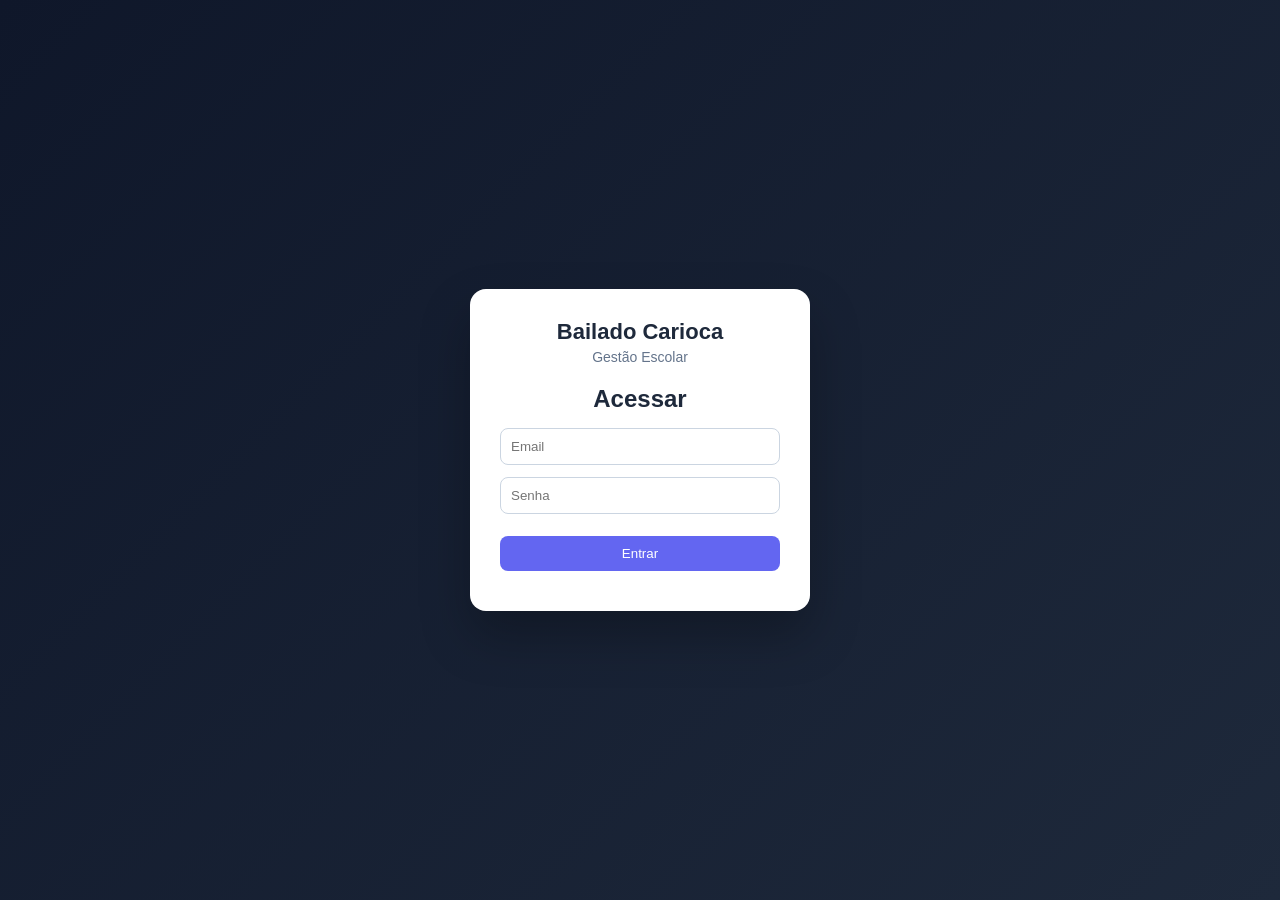
==== index.html @ 99c56ad1 "feat(ui): improve login page design and fix script tag issue" ====
<!DOCTYPE html>
<html lang="pt-BR">
<head>
  <meta charset="UTF-8" />
  <title>Bailado Carioca ERP - Login</title>
  <link rel="stylesheet" href="/css/style.css">
</head>

<body>

<div class="login-page">

  <div class="login-card">

    <div class="login-header">
      <h1>Bailado Carioca</h1>
      <p>Gestão Escolar</p>
    </div>

    <div class="login-body">

      <h2>Acessar</h2>

      <div class="input-group">
        <input type="email" id="email" placeholder="Email">
      </div>

      <div class="input-group">
        <input type="password" id="password" placeholder="Senha">
      </div>

      <button id="loginBtn" class="login-btn">Entrar</button>

      <div id="error-message" class="login-error"></div>

    </div>

  </div>

</div>

<script src="js/api.js"></script>
<script src="js/auth.js"></script>

</body>
</html>
---- css/style.css ----
/* =========================
   RESET
========================= */
* {
  margin: 0;
  padding: 0;
  box-sizing: border-box;
}

/* =========================
   BASE
========================= */
body {
  font-family: 'Segoe UI', Arial, sans-serif;
  background: #f4f6f9;
  color: #1f2937;
  min-height: 100vh;
}

/* =========================
   LAYOUT
========================= */
.app {
  display: flex;
  flex-direction: column;
  min-height: 100vh;
}

.header {
  height: 60px;
  background: #1f2937;
  color: white;
  display: flex;
  align-items: center;
  justify-content: space-between;
  padding: 0 20px;
  font-weight: 600;
}

.layout {
  flex: 1;
  display: flex;
}

.sidebar {
  width: 240px;
  background: #111827;
  padding-top: 20px;
}

.sidebar li {
  padding: 14px 20px;
  color: #cbd5e1;
  cursor: pointer;
  transition: 0.2s;
}

.sidebar li:hover {
  background: #1f2937;
  color: white;
}

.sidebar li.active {
  background: #4f46e5;
  color: white;
}

/* =========================
   CONTENT
========================= */
#content {
  flex: 1;
  padding: 30px;
  overflow-y: auto;
}

/* =========================
   CARD
========================= */
.card {
  background: white;
  border-radius: 14px;
  padding: 20px;
  box-shadow: 0 6px 18px rgba(0,0,0,0.05);
  margin-bottom: 20px;
}

/* HEADER DENTRO DO CARD */
.card-header {
  margin-bottom: 14px;
}

.card-header h3 {
  font-size: 16px;
  font-weight: 600;
}

/* =========================
   BUTTON
========================= */
button {
  background: #4f46e5;
  color: white;
  border: none;
  padding: 10px 14px;
  border-radius: 8px;
  cursor: pointer;
  transition: 0.2s;
}

button:hover {
  background: #4338ca;
}

/* =========================
   DASHBOARD
========================= */
.dashboard h2 {
  font-size: 26px;
  font-weight: 700;
  margin-bottom: 20px;
}

/* HEADER DO DASHBOARD */
.page-header {
  margin-bottom: 20px;
}

.page-header p {
  font-size: 13px;
  color: #6b7280;
}

/* =========================
   KPI
========================= */
.metrics {
  display: grid;
  grid-template-columns: repeat(auto-fit, minmax(220px,1fr));
  gap: 16px;
  margin-bottom: 24px;
}

.metric-card {
  background: white;
  border-radius: 12px;
  padding: 18px;
  border: 1px solid #e5e7eb;
  transition: 0.2s;
}

.metric-card:hover {
  transform: translateY(-2px);
  box-shadow: 0 10px 24px rgba(0,0,0,0.08);
}

.metric-title {
  font-size: 12px;
  color: #9ca3af;
}

.metric-value {
  font-size: 30px;
  font-weight: 700;
  margin: 4px 0;
}

.metric-sub {
  font-size: 12px;
  color: #6b7280;
}

/* =========================
   DRE
========================= */
.dre-grid {
  display: grid;
  grid-template-columns: repeat(3,1fr);
  gap: 16px;
  margin-top: 10px;
}

.dre-item {
  background: #f9fafb;
  padding: 14px;
  border-radius: 10px;
}

.dre-item span {
  font-size: 12px;
  color: #6b7280;
}

.dre-item strong {
  font-size: 18px;
  margin-top: 4px;
  display: block;
}

.receita strong { color: #16a34a; }
.despesa strong { color: #dc2626; }
.resultado strong { color: #2563eb; }

/* =========================
   CHART (CORRIGIDO)
========================= */
.chart-container {
  position: relative;
  width: 100%;
  height: 260px;
}

.chart-container canvas {
  width: 100% !important;
  height: 100% !important;
}

/* =========================
   ACTIONS
========================= */
.actions {
  display: flex;
  gap: 10px;
}

/* =========================
   LOGIN (CORRIGIDO)
========================= */
body.login {
  display: flex;
  align-items: center;
  justify-content: center;
  height: 100vh;
  background: linear-gradient(135deg, #1f2937, #111827);
}

body.login form {
  background: white;
  padding: 36px;
  border-radius: 16px;
  width: 360px;
  box-shadow: 0 25px 60px rgba(0,0,0,0.25);
}

body.login h2 {
  margin-bottom: 20px;
}

.form-control {
  width: 100%;
  padding: 10px;
  border-radius: 8px;
  border: 1px solid #d1d5db;
  margin-bottom: 14px;
}

/* LOGIN PAGE */
.login-page {
  display: flex;
  align-items: center;
  justify-content: center;
  height: 100vh;
  background: #f5f6fa;
}

.login-card {
  width: 360px;
  background: #ffffff;
  border-radius: 12px;
  padding: 32px;
  box-shadow: 0 10px 25px rgba(0,0,0,0.08);
}

.login-header h1 {
  margin: 0;
  font-size: 22px;
}

.login-header p {
  margin: 4px 0 20px;
  color: #777;
}

.login-body h2 {
  margin-bottom: 16px;
}

.input-group {
  margin-bottom: 12px;
}

.input-group input {
  width: 100%;
  padding: 10px;
  border-radius: 6px;
  border: 1px solid #ddd;
}

.login-btn {
  width: 100%;
  padding: 10px;
  background: #6c5ce7;
  color: white;
  border: none;
  border-radius: 6px;
  cursor: pointer;
}

.login-btn:hover {
  background: #5a4bd6;
}

/* ===============================
   LOGIN PAGE
   =============================== */

.login-page {
  height: 100vh;
  display: flex;
  justify-content: center;
  align-items: center;
  background: linear-gradient(135deg, #0f172a, #1e293b);
}

.login-card {
  width: 340px;
  background: #fff;
  border-radius: 16px;
  padding: 30px;
  box-shadow: 0 25px 50px rgba(0,0,0,0.25);
}

.login-header {
  text-align: center;
  margin-bottom: 20px;
}

.login-header h1 {
  font-size: 22px;
  color: #1e293b;
}

.login-header p {
  font-size: 14px;
  color: #64748b;
}

.login-body h2 {
  text-align: center;
  margin-bottom: 15px;
  color: #1e293b;
}

.input-group {
  margin-bottom: 12px;
}

.input-group input {
  width: 100%;
  padding: 10px;
  border-radius: 8px;
  border: 1px solid #cbd5e1;
  outline: none;
}

.input-group input:focus {
  border-color: #6366f1;
}

.login-btn {
  width: 100%;
  padding: 10px;
  background: #6366f1;
  color: white;
  border: none;
  border-radius: 8px;
  cursor: pointer;
  margin-top: 10px;
  font-weight: 500;
}

.login-btn:hover {
  background: #4f46e5;
}

.login-error {
  margin-top: 10px;
  color: red;
  text-align: center;
  font-size: 13px;
}
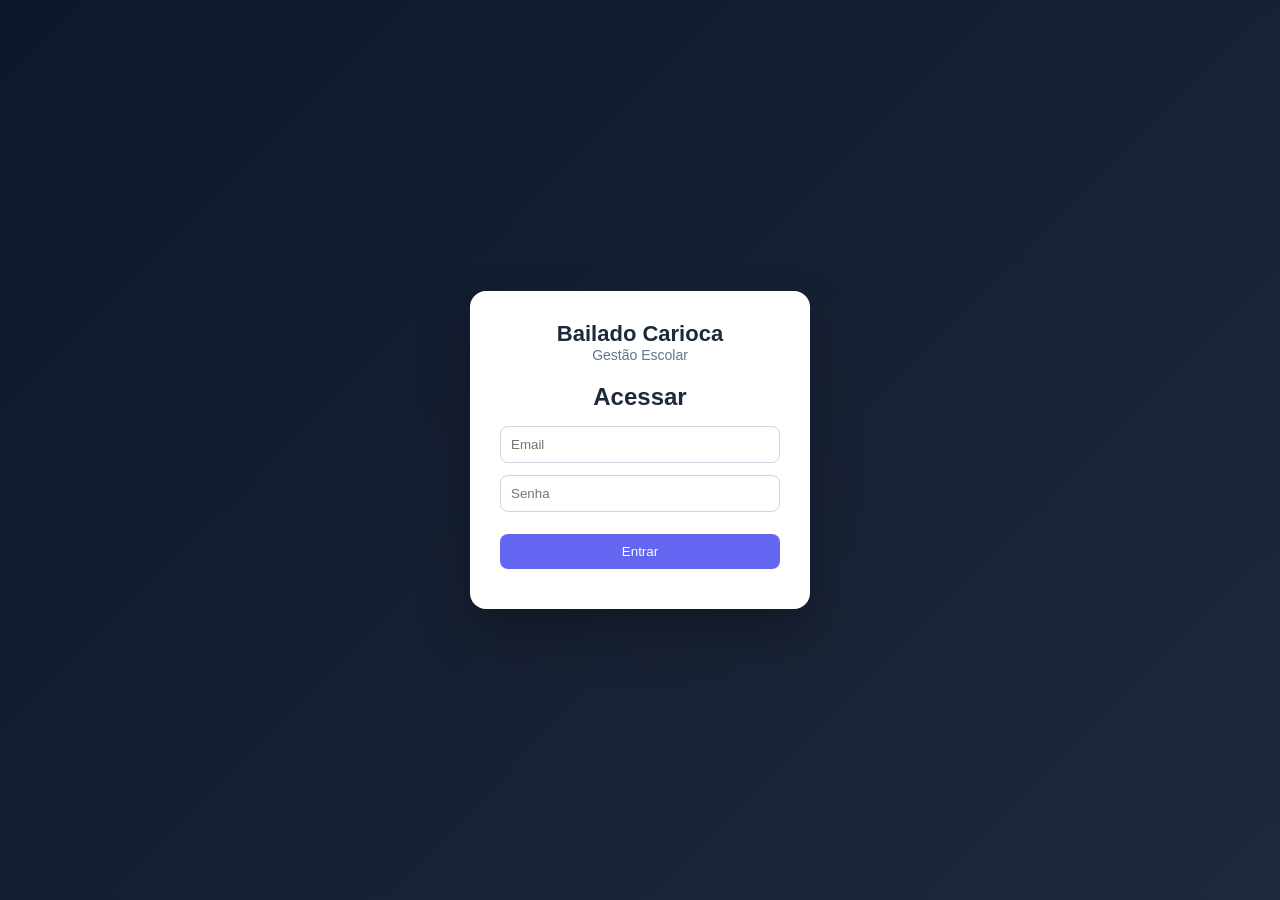
==== commit 6dee0861: "feat(ui): add global toast function" ====
--- a/index.html
+++ b/index.html
@@ -39,8 +39,15 @@
 
 </div>
 
+<div id="toastContainer" class="toast-container"></div>
+
+
+
+<script src="js/utils.js"></script>
 <script src="js/api.js"></script>
 <script src="js/auth.js"></script>
 
+
+
 </body>
 </html>
--- a/css/style.css
+++ b/css/style.css
@@ -1,391 +1,12 @@
-/* =========================
-   RESET
-========================= */
-* {
-  margin: 0;
-  padding: 0;
-  box-sizing: border-box;
-}
+@import "./variables.css";
+@import "./base.css";
+@import "./layout.css";
+@import "./components.css";
 
-/* =========================
-   BASE
-========================= */
-body {
-  font-family: 'Segoe UI', Arial, sans-serif;
-  background: #f4f6f9;
-  color: #1f2937;
-  min-height: 100vh;
-}
+@import "./pages/students.css";
+@import "./pages/dashboard.css";
+@import "./pages/finance.css";
+@import "./pages/login.css";
+@import "./pages/classes.css";
+@import "./pages/enrollments.css";
 
-/* =========================
-   LAYOUT
-========================= */
-.app {
-  display: flex;
-  flex-direction: column;
-  min-height: 100vh;
-}
-
-.header {
-  height: 60px;
-  background: #1f2937;
-  color: white;
-  display: flex;
-  align-items: center;
-  justify-content: space-between;
-  padding: 0 20px;
-  font-weight: 600;
-}
-
-.layout {
-  flex: 1;
-  display: flex;
-}
-
-.sidebar {
-  width: 240px;
-  background: #111827;
-  padding-top: 20px;
-}
-
-.sidebar li {
-  padding: 14px 20px;
-  color: #cbd5e1;
-  cursor: pointer;
-  transition: 0.2s;
-}
-
-.sidebar li:hover {
-  background: #1f2937;
-  color: white;
-}
-
-.sidebar li.active {
-  background: #4f46e5;
-  color: white;
-}
-
-/* =========================
-   CONTENT
-========================= */
-#content {
-  flex: 1;
-  padding: 30px;
-  overflow-y: auto;
-}
-
-/* =========================
-   CARD
-========================= */
-.card {
-  background: white;
-  border-radius: 14px;
-  padding: 20px;
-  box-shadow: 0 6px 18px rgba(0,0,0,0.05);
-  margin-bottom: 20px;
-}
-
-/* HEADER DENTRO DO CARD */
-.card-header {
-  margin-bottom: 14px;
-}
-
-.card-header h3 {
-  font-size: 16px;
-  font-weight: 600;
-}
-
-/* =========================
-   BUTTON
-========================= */
-button {
-  background: #4f46e5;
-  color: white;
-  border: none;
-  padding: 10px 14px;
-  border-radius: 8px;
-  cursor: pointer;
-  transition: 0.2s;
-}
-
-button:hover {
-  background: #4338ca;
-}
-
-/* =========================
-   DASHBOARD
-========================= */
-.dashboard h2 {
-  font-size: 26px;
-  font-weight: 700;
-  margin-bottom: 20px;
-}
-
-/* HEADER DO DASHBOARD */
-.page-header {
-  margin-bottom: 20px;
-}
-
-.page-header p {
-  font-size: 13px;
-  color: #6b7280;
-}
-
-/* =========================
-   KPI
-========================= */
-.metrics {
-  display: grid;
-  grid-template-columns: repeat(auto-fit, minmax(220px,1fr));
-  gap: 16px;
-  margin-bottom: 24px;
-}
-
-.metric-card {
-  background: white;
-  border-radius: 12px;
-  padding: 18px;
-  border: 1px solid #e5e7eb;
-  transition: 0.2s;
-}
-
-.metric-card:hover {
-  transform: translateY(-2px);
-  box-shadow: 0 10px 24px rgba(0,0,0,0.08);
-}
-
-.metric-title {
-  font-size: 12px;
-  color: #9ca3af;
-}
-
-.metric-value {
-  font-size: 30px;
-  font-weight: 700;
-  margin: 4px 0;
-}
-
-.metric-sub {
-  font-size: 12px;
-  color: #6b7280;
-}
-
-/* =========================
-   DRE
-========================= */
-.dre-grid {
-  display: grid;
-  grid-template-columns: repeat(3,1fr);
-  gap: 16px;
-  margin-top: 10px;
-}
-
-.dre-item {
-  background: #f9fafb;
-  padding: 14px;
-  border-radius: 10px;
-}
-
-.dre-item span {
-  font-size: 12px;
-  color: #6b7280;
-}
-
-.dre-item strong {
-  font-size: 18px;
-  margin-top: 4px;
-  display: block;
-}
-
-.receita strong { color: #16a34a; }
-.despesa strong { color: #dc2626; }
-.resultado strong { color: #2563eb; }
-
-/* =========================
-   CHART (CORRIGIDO)
-========================= */
-.chart-container {
-  position: relative;
-  width: 100%;
-  height: 260px;
-}
-
-.chart-container canvas {
-  width: 100% !important;
-  height: 100% !important;
-}
-
-/* =========================
-   ACTIONS
-========================= */
-.actions {
-  display: flex;
-  gap: 10px;
-}
-
-/* =========================
-   LOGIN (CORRIGIDO)
-========================= */
-body.login {
-  display: flex;
-  align-items: center;
-  justify-content: center;
-  height: 100vh;
-  background: linear-gradient(135deg, #1f2937, #111827);
-}
-
-body.login form {
-  background: white;
-  padding: 36px;
-  border-radius: 16px;
-  width: 360px;
-  box-shadow: 0 25px 60px rgba(0,0,0,0.25);
-}
-
-body.login h2 {
-  margin-bottom: 20px;
-}
-
-.form-control {
-  width: 100%;
-  padding: 10px;
-  border-radius: 8px;
-  border: 1px solid #d1d5db;
-  margin-bottom: 14px;
-}
-
-/* LOGIN PAGE */
-.login-page {
-  display: flex;
-  align-items: center;
-  justify-content: center;
-  height: 100vh;
-  background: #f5f6fa;
-}
-
-.login-card {
-  width: 360px;
-  background: #ffffff;
-  border-radius: 12px;
-  padding: 32px;
-  box-shadow: 0 10px 25px rgba(0,0,0,0.08);
-}
-
-.login-header h1 {
-  margin: 0;
-  font-size: 22px;
-}
-
-.login-header p {
-  margin: 4px 0 20px;
-  color: #777;
-}
-
-.login-body h2 {
-  margin-bottom: 16px;
-}
-
-.input-group {
-  margin-bottom: 12px;
-}
-
-.input-group input {
-  width: 100%;
-  padding: 10px;
-  border-radius: 6px;
-  border: 1px solid #ddd;
-}
-
-.login-btn {
-  width: 100%;
-  padding: 10px;
-  background: #6c5ce7;
-  color: white;
-  border: none;
-  border-radius: 6px;
-  cursor: pointer;
-}
-
-.login-btn:hover {
-  background: #5a4bd6;
-}
-
-/* ===============================
-   LOGIN PAGE
-   =============================== */
-
-.login-page {
-  height: 100vh;
-  display: flex;
-  justify-content: center;
-  align-items: center;
-  background: linear-gradient(135deg, #0f172a, #1e293b);
-}
-
-.login-card {
-  width: 340px;
-  background: #fff;
-  border-radius: 16px;
-  padding: 30px;
-  box-shadow: 0 25px 50px rgba(0,0,0,0.25);
-}
-
-.login-header {
-  text-align: center;
-  margin-bottom: 20px;
-}
-
-.login-header h1 {
-  font-size: 22px;
-  color: #1e293b;
-}
-
-.login-header p {
-  font-size: 14px;
-  color: #64748b;
-}
-
-.login-body h2 {
-  text-align: center;
-  margin-bottom: 15px;
-  color: #1e293b;
-}
-
-.input-group {
-  margin-bottom: 12px;
-}
-
-.input-group input {
-  width: 100%;
-  padding: 10px;
-  border-radius: 8px;
-  border: 1px solid #cbd5e1;
-  outline: none;
-}
-
-.input-group input:focus {
-  border-color: #6366f1;
-}
-
-.login-btn {
-  width: 100%;
-  padding: 10px;
-  background: #6366f1;
-  color: white;
-  border: none;
-  border-radius: 8px;
-  cursor: pointer;
-  margin-top: 10px;
-  font-weight: 500;
-}
-
-.login-btn:hover {
-  background: #4f46e5;
-}
-
-.login-error {
-  margin-top: 10px;
-  color: red;
-  text-align: center;
-  font-size: 13px;
-}
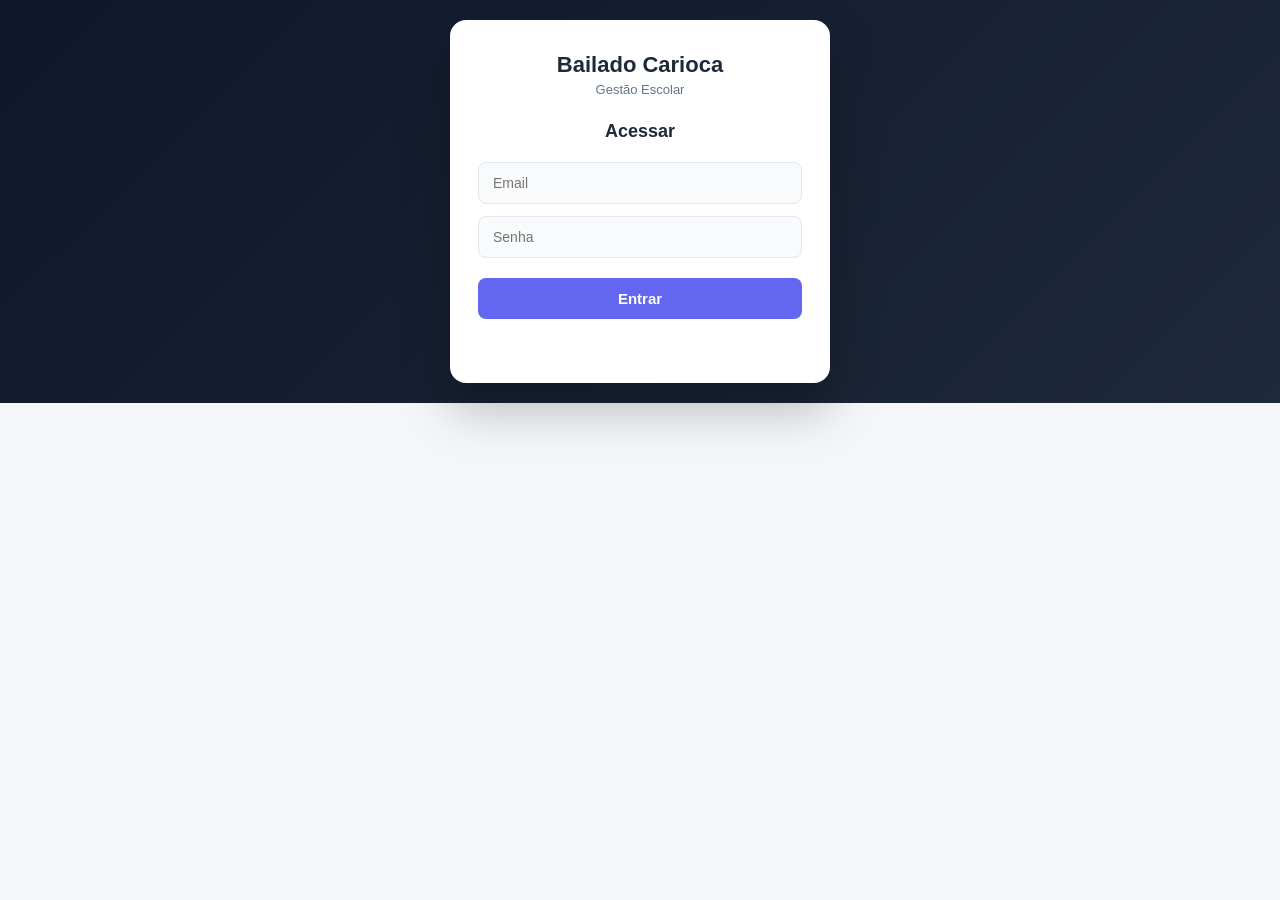
==== commit 95da3ee6: "fix: login — responsivo mobile, width 100%, min-height fill-available" ====
--- a/index.html
+++ b/index.html
@@ -1,10 +1,14 @@
 <!DOCTYPE html>
 <html lang="pt-BR">
 <head>
+  
   <meta charset="UTF-8" />
   <title>Bailado Carioca ERP - Login</title>
   <link rel="stylesheet" href="/css/style.css">
+<meta name="viewport" content="width=device-width, initial-scale=1.0, viewport-fit=cover">
+
 </head>
+
 
 <body>
 
@@ -43,10 +47,10 @@
 
 
 
-<script src="js/utils.js"></script>
-<script src="js/api.js"></script>
-<script src="js/auth.js"></script>
-
+<script src="/js/toast.js"></script>
+<script src="/js/utils.js"></script>
+<script src="/js/api.js"></script>
+<script src="/js/auth.js"></script>
 
 
 </body>
--- a/css/style.css
+++ b/css/style.css
@@ -6,7 +6,13 @@
 @import "./pages/students.css";
 @import "./pages/dashboard.css";
 @import "./pages/finance.css";
+@import "./pages/cash.css";
 @import "./pages/login.css";
 @import "./pages/classes.css";
+@import "./pages/teachers.css";
 @import "./pages/enrollments.css";
-
+@import "./pages/payments.css";
+@import "./pages/units.css";
+@import "./pages/reports.css";
+@import "./pages/admin.css";
+@import "./pages/attendance.css";
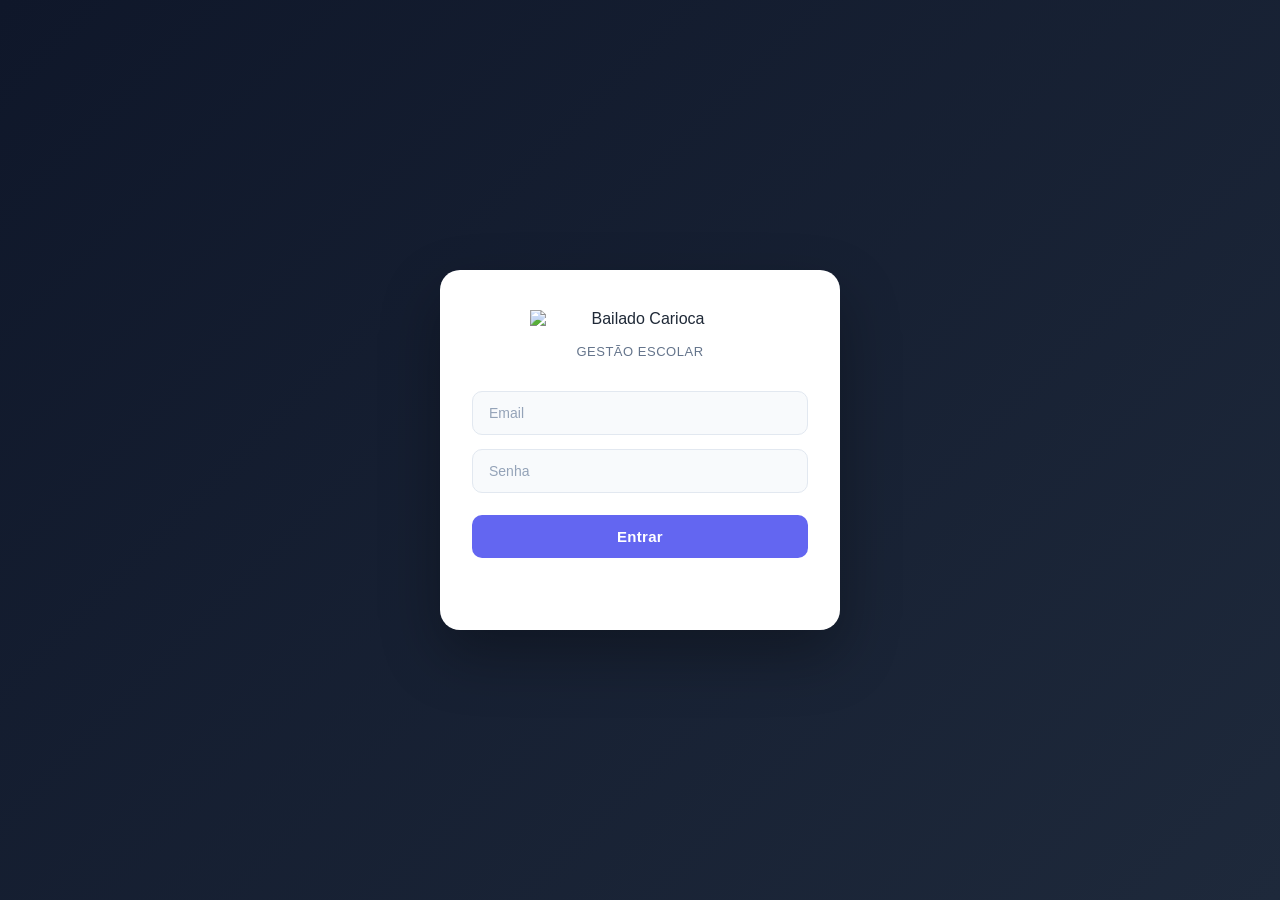
==== commit c5067a91: "feat: login — logo do Bailado Carioca na tela de acesso" ====
--- a/index.html
+++ b/index.html
@@ -1,14 +1,11 @@
 <!DOCTYPE html>
 <html lang="pt-BR">
 <head>
-  
   <meta charset="UTF-8" />
-  <title>Bailado Carioca ERP - Login</title>
+  <title>Bailado Carioca — Gestão Escolar</title>
   <link rel="stylesheet" href="/css/style.css">
-<meta name="viewport" content="width=device-width, initial-scale=1.0, viewport-fit=cover">
-
+  <meta name="viewport" content="width=device-width, initial-scale=1.0, viewport-fit=cover">
 </head>
-
 
 <body>
 
@@ -17,13 +14,11 @@
   <div class="login-card">
 
     <div class="login-header">
-      <h1>Bailado Carioca</h1>
-      <p>Gestão Escolar</p>
+      <img src="/images/logo.png" alt="Bailado Carioca" class="login-logo">
+      <p class="login-subtitle">Gestão Escolar</p>
     </div>
 
     <div class="login-body">
-
-      <h2>Acessar</h2>
 
       <div class="input-group">
         <input type="email" id="email" placeholder="Email">
@@ -45,13 +40,10 @@
 
 <div id="toastContainer" class="toast-container"></div>
 
-
-
 <script src="/js/toast.js"></script>
 <script src="/js/utils.js"></script>
 <script src="/js/api.js"></script>
 <script src="/js/auth.js"></script>
 
-
 </body>
 </html>
--- a/css/style.css
+++ b/css/style.css
@@ -15,4 +15,5 @@
 @import "./pages/units.css";
 @import "./pages/reports.css";
 @import "./pages/admin.css";
-@import "./pages/attendance.css";+@import "./pages/attendance.css";
+@import "./pages/private.css";
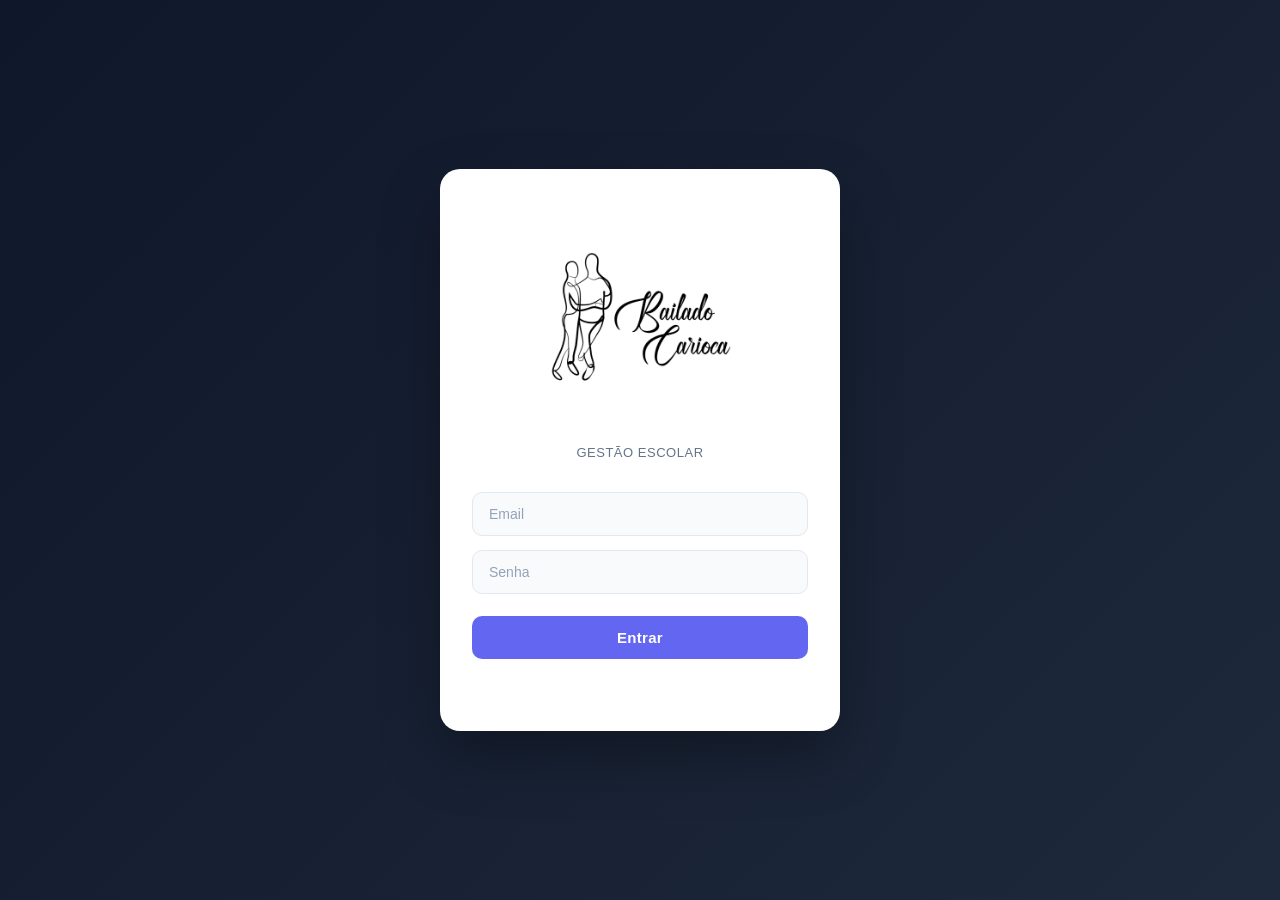
==== commit 6e88f1ad: "feat: PWA — manifest.json e ícones para instalação mobile" ====
--- a/index.html
+++ b/index.html
@@ -5,6 +5,13 @@
   <title>Bailado Carioca — Gestão Escolar</title>
   <link rel="stylesheet" href="/css/style.css">
   <meta name="viewport" content="width=device-width, initial-scale=1.0, viewport-fit=cover">
+<link rel="manifest" href="/manifest.json">
+<meta name="theme-color" content="#0f172a">
+<meta name="apple-mobile-web-app-capable" content="yes">
+<meta name="apple-mobile-web-app-status-bar-style" content="black-translucent">
+<meta name="apple-mobile-web-app-title" content="Bailado Carioca">
+<link rel="apple-touch-icon" href="/images/icon-192.png">
+
 </head>
 
 <body>
